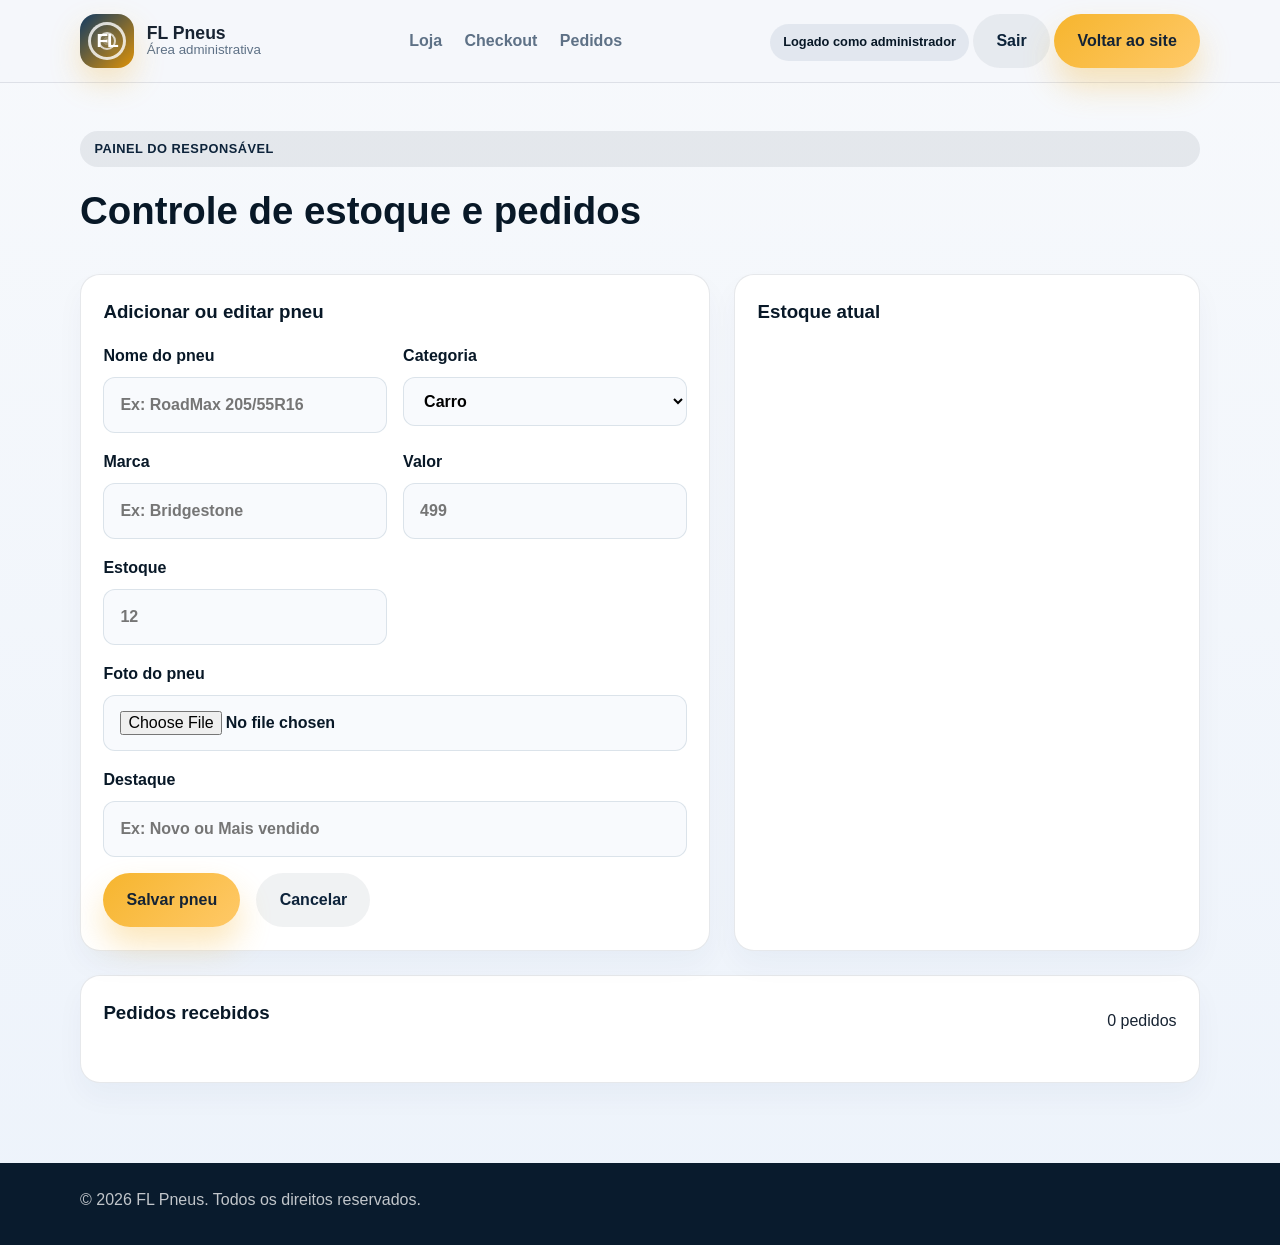
==== admin.html @ bf0270e4 "Prepare free Render admin test deployment" ====
<!DOCTYPE html>
<html lang="pt-BR">
  <head>
    <meta charset="UTF-8" />
    <meta name="viewport" content="width=device-width, initial-scale=1.0" />
    <title>Admin FL Pneus</title>
    <link rel="stylesheet" href="styles.css" />
  </head>
  <body>
    <header class="site-header">
      <div class="container">
        <div class="brand" aria-label="FL Pneus logo">
          <span class="brand-mark">FL</span>
          <div class="brand-text">
            <strong>FL Pneus</strong>
            <small>Área administrativa</small>
          </div>
        </div>

        <nav class="nav" aria-label="Menu administrativo">
          <a href="index.html">Loja</a>
          <a href="checkout.html">Checkout</a>
          <a href="#pedidos">Pedidos</a>
        </nav>

        <div class="header-actions">
          <span class="session-badge" id="loginStatus">Logado como administrador</span>
          <button type="button" class="btn btn-secondary" id="logoutButton">Sair</button>
          <a class="btn btn-primary" href="index.html">Voltar ao site</a>
        </div>
      </div>
    </header>

    <main class="admin-page">
      <section class="admin-dashboard">
        <div class="container">
          <div class="section-head">
            <span class="eyebrow">Painel do responsável</span>
            <h2>Controle de estoque e pedidos</h2>
          </div>

          <div class="dashboard-grid">
            <div class="panel-box">
              <h3>Adicionar ou editar pneu</h3>
              <form id="adminProductForm" class="admin-form compact-form">
                <div class="form-grid">
                  <label>
                    Nome do pneu
                    <input type="text" name="name" placeholder="Ex: RoadMax 205/55R16" required />
                  </label>

                  <label>
                    Categoria
                    <select name="category" required>
                      <option value="carro">Carro</option>
                      <option value="suv">SUV</option>
                      <option value="moto">Moto</option>
                      <option value="caminhao">Caminhonete</option>
                    </select>
                  </label>

                  <label>
                    Marca
                    <input type="text" name="brand" placeholder="Ex: Bridgestone" required />
                  </label>

                  <label>
                    Valor
                    <input type="number" name="price" placeholder="499" min="1" step="0.01" required />
                  </label>

                  <label>
                    Estoque
                    <input type="number" name="stock" placeholder="12" min="0" required />
                  </label>

                  <label class="full-width">
                    Foto do pneu
                    <input type="file" name="image" id="productImage" accept="image/*" />
                  </label>

                  <div class="image-preview-wrap full-width" id="imagePreviewWrap" hidden>
                    <img id="imagePreview" class="admin-image-preview" alt="Prévia da foto do pneu" />
                  </div>

                  <label class="full-width">
                    Destaque
                    <input type="text" name="badge" placeholder="Ex: Novo ou Mais vendido" />
                  </label>
                </div>

                <div class="admin-actions">
                  <button type="submit" class="btn btn-primary" id="adminSubmitButton">Salvar pneu</button>
                  <button type="button" class="btn btn-secondary" id="resetAdminForm">Cancelar</button>
                </div>
              </form>
            </div>

            <div class="panel-box">
              <h3>Estoque atual</h3>
              <div id="inventoryList" class="inventory-list"></div>
            </div>
          </div>

          <div class="panel-box" id="pedidos">
            <div class="panel-header">
              <h3>Pedidos recebidos</h3>
              <span id="ordersCount">0 pedidos</span>
            </div>
            <div id="ordersList" class="orders-list"></div>
          </div>
        </div>
      </section>
    </main>

    <footer class="site-footer">
      <div class="container">
        <p>© <span id="year"></span> FL Pneus. Todos os direitos reservados.</p>
      </div>
    </footer>

    <script src="admin.js"></script>
  </body>
</html>
---- styles.css ----
:root {
  --bg: #f4f7fb;
  --surface: #ffffff;
  --surface-alt: #edf3ff;
  --primary: #0d233a;
  --primary-strong: #081827;
  --primary-soft: #123a63;
  --accent: #f6b52e;
  --accent-strong: #df9307;
  --text: #172332;
  --muted: #5e7186;
  --border: rgba(13, 35, 58, 0.1);
  --shadow: 0 24px 60px rgba(8, 24, 39, 0.12);
  --shadow-soft: 0 18px 36px rgba(9, 33, 55, 0.08);
}

* {
  box-sizing: border-box;
  margin: 0;
  padding: 0;
}

html {
  scroll-behavior: smooth;
}

body {
  font-family: "Segoe UI", Arial, sans-serif;
  background: linear-gradient(180deg, #f7f9fc 0%, #edf3fb 100%);
  color: var(--text);
  line-height: 1.6;
}

a {
  text-decoration: none;
  color: inherit;
}

img {
  max-width: 100%;
  display: block;
}

button {
  font: inherit;
  cursor: pointer;
}

.container {
  width: min(1120px, calc(100% - 2rem));
  margin: 0 auto;
}

.site-header {
  position: sticky;
  top: 0;
  z-index: 20;
  backdrop-filter: blur(12px);
  background: rgba(244, 247, 251, 0.82);
  border-bottom: 1px solid var(--border);
}

.site-header .container {
  display: flex;
  align-items: center;
  justify-content: space-between;
  min-height: 82px;
  gap: 1rem;
}

.brand {
  display: flex;
  align-items: center;
  gap: 0.8rem;
}

.brand-mark {
  position: relative;
  width: 54px;
  height: 54px;
  display: grid;
  place-items: center;
  border-radius: 16px;
  background: linear-gradient(135deg, var(--primary-soft), var(--accent-strong));
  color: white;
  font-weight: 900;
  letter-spacing: -0.06em;
  box-shadow: 0 14px 30px rgba(246, 181, 46, 0.28);
  overflow: hidden;
  z-index: 0;
}

.brand-mark::before,
.brand-mark::after {
  content: "";
  position: absolute;
  inset: 8px;
  border-radius: 50%;
  border: 3px solid rgba(255, 255, 255, 0.8);
  background: radial-gradient(circle at center, rgba(255,255,255,0.18) 0 18%, transparent 19% 100%);
}

.brand-mark::after {
  inset: 18px;
  border-width: 2px;
  border-color: rgba(255, 255, 255, 0.72);
  background: radial-gradient(circle at center, rgba(255,255,255,0.24) 0 20%, transparent 21% 100%);
}

.brand-mark {
  text-shadow: 0 0 10px rgba(255, 255, 255, 0.3);
}

.brand-mark {
  font-size: 1.2rem;
}

.brand-mark > * {
  position: relative;
  z-index: 1;
}

.brand-text {
  display: flex;
  flex-direction: column;
  line-height: 1.1;
}

.brand-text strong {
  font-size: 1.1rem;
}

.brand-text small {
  color: var(--muted);
}

.nav {
  display: flex;
  align-items: center;
  gap: 1.4rem;
  font-weight: 600;
  color: var(--muted);
}

.nav a:hover {
  color: var(--primary);
}

.btn {
  display: inline-flex;
  align-items: center;
  justify-content: center;
  padding: 0.9rem 1.45rem;
  border: none;
  border-radius: 999px;
  font-weight: 700;
  transition: transform 0.2s ease, box-shadow 0.2s ease;
}

.btn:hover {
  transform: translateY(-2px);
}

.btn-primary {
  background: linear-gradient(135deg, var(--accent), #ffc968);
  color: #142335;
  box-shadow: 0 18px 32px rgba(246, 181, 46, 0.32);
}

.btn-secondary {
  background: rgba(13, 35, 58, 0.06);
  color: var(--primary);
}

.menu-toggle {
  display: none;
  width: 44px;
  height: 44px;
  border-radius: 12px;
  background: var(--surface);
  border: 1px solid var(--border);
  color: var(--primary);
  font-size: 1.4rem;
}

.cart-button {
  border: none;
}

.hero {
  padding: 4.5rem 0 3.5rem;
  background:
    radial-gradient(circle at top left, rgba(246, 181, 46, 0.18), transparent 22%),
    linear-gradient(180deg, rgba(13, 35, 58, 0.03), transparent 60%);
}

.hero-grid {
  display: grid;
  grid-template-columns: 1.1fr 0.9fr;
  align-items: center;
  gap: 2rem;
}

.badge,
.eyebrow {
  display: inline-flex;
  align-items: center;
  gap: 0.5rem;
  padding: 0.5rem 0.9rem;
  border-radius: 999px;
  background: rgba(13, 35, 58, 0.08);
  color: var(--primary);
  font-size: 0.8rem;
  font-weight: 700;
  letter-spacing: 0.04em;
  text-transform: uppercase;
}

.hero-copy h1 {
  font-size: clamp(2.5rem, 5vw, 4.4rem);
  line-height: 1.08;
  margin-top: 1rem;
  color: var(--primary-strong);
}

.hero-copy p {
  margin-top: 1rem;
  max-width: 600px;
  color: var(--muted);
  font-size: 1.05rem;
}

.cta-row {
  display: flex;
  gap: 1rem;
  flex-wrap: wrap;
  margin-top: 1.7rem;
}

.hero-stats {
  list-style: none;
  display: flex;
  gap: 2rem;
  margin-top: 2rem;
  flex-wrap: wrap;
}

.hero-stats li {
  display: flex;
  flex-direction: column;
  gap: 0.2rem;
}

.hero-stats strong {
  font-size: 1.6rem;
  color: var(--primary-strong);
}

.hero-stats span {
  color: var(--muted);
}

.trust-bar {
  display: flex;
  flex-wrap: wrap;
  gap: 0.8rem 1.4rem;
  margin-top: 1.5rem;
  padding-top: 1rem;
  border-top: 1px solid rgba(13, 35, 58, 0.08);
  color: var(--muted);
  font-size: 0.76rem;
  letter-spacing: 0.12em;
  text-transform: uppercase;
  font-weight: 700;
}

.hero-visual {
  position: relative;
  min-height: 500px;
  display: grid;
  place-items: center;
}

.tire-scene {
  position: relative;
  width: min(480px, 100%);
  aspect-ratio: 1;
  border-radius: 32px;
  background: linear-gradient(180deg, #eef4ff, #dfeaff 55%, #f9fbff);
  box-shadow: var(--shadow);
  overflow: hidden;
  border: 1px solid rgba(13, 35, 58, 0.08);
}

.tire-ring {
  position: absolute;
  inset: 20% 12%;
  border-radius: 50%;
  background: radial-gradient(circle at center, #f1f5fa 0 18%, #d5dfe9 18% 31%, #eef3f8 31% 35%, #738ca5 35% 38%, #e3ebf4 38% 62%, #a6b7ca 62% 67%, #dfe9f1 67% 100%);
  box-shadow: inset 0 0 0 12px rgba(13, 59, 102, 0.08), 0 30px 40px rgba(13, 59, 102, 0.12);
}

.hero-card {
  position: absolute;
  right: 1rem;
  bottom: 1.5rem;
  background: rgba(255, 255, 255, 0.96);
  padding: 1rem 1.1rem;
  border-radius: 18px;
  box-shadow: var(--shadow-soft);
  min-width: 220px;
  border: 1px solid rgba(13, 35, 58, 0.06);
}

.hero-card small {
  color: var(--muted);
}

.hero-card strong {
  display: block;
  margin: 0.3rem 0 0.45rem;
  font-size: 1.5rem;
  color: var(--primary-strong);
}

.hero-card span {
  color: var(--accent);
  font-weight: 700;
}

.features,
.products,
.steps,
.testimonials,
.contact {
  padding: 5rem 0;
}

.section-head {
  display: flex;
  flex-direction: column;
  gap: 0.8rem;
  margin-bottom: 2rem;
}

.section-head h2 {
  font-size: clamp(2rem, 3vw, 3rem);
  color: var(--primary-strong);
}

.feature-grid,
.product-grid,
.step-grid,
.testimonial-grid,
.contact-grid {
  display: grid;
  gap: 1.5rem;
}

.feature-grid {
  grid-template-columns: repeat(4, minmax(0, 1fr));
}

.feature {
  background: var(--surface);
  padding: 1.5rem;
  border: 1px solid var(--border);
  border-radius: 18px;
  box-shadow: 0 10px 25px rgba(13, 59, 102, 0.04);
}

.feature-icon {
  width: 56px;
  height: 56px;
  display: grid;
  place-items: center;
  border-radius: 14px;
  background: rgba(13, 59, 102, 0.08);
  font-size: 1.4rem;
  margin-bottom: 1rem;
}

.feature h3 {
  margin-bottom: 0.7rem;
  color: var(--primary-strong);
}

.feature p {
  color: var(--muted);
}

.products {
  background: rgba(13, 59, 102, 0.02);
}

.filter-bar {
  display: flex;
  align-items: center;
  gap: 0.75rem;
  flex-wrap: wrap;
  margin-bottom: 2rem;
}

.search-input {
  flex: 1 1 220px;
  min-width: 210px;
  border: 1px solid var(--border);
  background: var(--surface);
  border-radius: 999px;
  padding: 0.8rem 1rem;
  color: var(--text);
  font: inherit;
}

.filter-btn {
  border: 1px solid var(--border);
  background: transparent;
  color: var(--muted);
  padding: 0.75rem 1rem;
  border-radius: 999px;
  font-weight: 700;
}

.filter-btn.active {
  background: var(--primary);
  border-color: var(--primary);
  color: white;
}

.product-grid {
  grid-template-columns: repeat(4, minmax(0, 1fr));
}

.stock-summary {
  display: grid;
  grid-template-columns: repeat(2, minmax(180px, 1fr));
  gap: 1rem;
  margin-bottom: 1.5rem;
}

.stock-summary > div {
  background: var(--surface);
  border: 1px solid var(--border);
  border-radius: 16px;
  padding: 1rem 1.2rem;
  display: flex;
  flex-direction: column;
  gap: 0.35rem;
  box-shadow: 0 10px 22px rgba(13, 59, 102, 0.04);
}

.stock-summary span {
  color: var(--muted);
  font-size: 0.78rem;
  text-transform: uppercase;
  letter-spacing: 0.04em;
}

.stock-summary strong {
  color: var(--primary-strong);
  font-size: 1.2rem;
}

.product-card {
  display: flex;
  flex-direction: column;
  background: rgba(255, 255, 255, 0.92);
  border-radius: 22px;
  border: 1px solid rgba(13, 35, 58, 0.08);
  overflow: hidden;
  box-shadow: var(--shadow-soft);
  transition: transform 0.2s ease, box-shadow 0.2s ease;
}

.product-card:hover {
  transform: translateY(-6px);
  box-shadow: 0 22px 38px rgba(8, 24, 39, 0.12);
}

.product-card:hover {
  transform: translateY(-5px);
}

.product-card.hidden {
  display: none;
}

.product-card .product-visual {
  min-height: 190px;
  background: linear-gradient(135deg, rgba(13, 35, 58, 0.06), rgba(246, 181, 46, 0.12));
  display: grid;
  place-items: center;
  position: relative;
}

.tire {
  width: 150px;
  height: 150px;
  border-radius: 50%;
  background: radial-gradient(circle at center, #eef4fb 0 18%, #cdd8e4 18% 34%, #ecf3fb 34% 39%, #9aa9bb 39% 43%, #e4edf7 43% 65%, #6f8199 65% 68%, #dde4ee 68% 100%);
  box-shadow: inset 0 0 0 12px rgba(13, 59, 102, 0.08);
}

.product-image {
  width: 100%;
  height: 190px;
  object-fit: contain;
  padding: 0.8rem;
}

.image-preview-wrap {
  max-width: 240px;
  padding: 0.75rem;
  border: 1px solid var(--border);
  border-radius: 12px;
  background: #f8fafd;
}

.admin-image-preview {
  display: block;
  width: 100%;
  height: 150px;
  object-fit: contain;
}

.product-badge {
  position: absolute;
  top: 1rem;
  left: 1rem;
  padding: 0.35rem 0.7rem;
  border-radius: 999px;
  background: rgba(246, 181, 46, 0.18);
  color: #8a5603;
  font-size: 0.72rem;
  font-weight: 800;
}

.product-body {
  padding: 1.3rem;
}

.product-body h3 {
  font-size: 1.2rem;
  margin-bottom: 0.5rem;
  color: var(--primary-strong);
}

.product-body p {
  color: var(--muted);
  font-size: 0.92rem;
}

.product-brand {
  display: inline-block;
  margin-top: 0.8rem;
  font-size: 0.75rem;
  font-weight: 700;
  letter-spacing: 0.04em;
  text-transform: uppercase;
  color: var(--primary);
  background: rgba(13, 59, 102, 0.06);
  padding: 0.35rem 0.6rem;
  border-radius: 999px;
}

.product-meta {
  display: flex;
  align-items: center;
  justify-content: space-between;
  margin-top: 1rem;
}

.stars {
  color: #fbbf24;
  font-weight: 700;
}

.price {
  font-size: 1.4rem;
  font-weight: 800;
  color: var(--primary-strong);
}

.stock-row {
  display: flex;
  align-items: center;
  justify-content: space-between;
  gap: 0.75rem;
  margin-top: 1rem;
  padding-top: 0.8rem;
  border-top: 1px solid rgba(13, 59, 102, 0.08);
}

.stock-label {
  color: var(--muted);
  font-size: 0.82rem;
  font-weight: 700;
  text-transform: uppercase;
  letter-spacing: 0.04em;
}

.stock-count {
  color: var(--primary-strong);
  font-size: 0.96rem;
}

.stock-status {
  display: inline-flex;
  align-items: center;
  margin-top: 0.75rem;
  border-radius: 999px;
  padding: 0.32rem 0.7rem;
  font-size: 0.72rem;
  font-weight: 700;
}

.stock-status.in-stock {
  background: rgba(22, 163, 74, 0.12);
  color: #0f7a3a;
}

.stock-status.low-stock {
  background: rgba(247, 169, 42, 0.12);
  color: #8a5400;
}

.order-btn {
  margin-top: 1rem;
  width: 100%;
  border: none;
  border-radius: 12px;
  padding: 0.85rem 1rem;
  background: var(--primary);
  color: white;
  font-weight: 700;
}

.order-btn:disabled {
  opacity: 0.5;
  cursor: not-allowed;
}

.cart-panel {
  display: none;
  background: var(--surface);
  border: 1px solid var(--border);
  border-radius: 20px;
  box-shadow: var(--shadow);
  margin-top: 1.5rem;
  overflow: hidden;
}

.cart-panel.open {
  display: block;
}

.cart-header {
  display: flex;
  align-items: center;
  justify-content: space-between;
  padding: 1rem 1.2rem;
  background: rgba(13, 59, 102, 0.04);
  border-bottom: 1px solid var(--border);
}

.cart-header h3 {
  color: var(--primary-strong);
}

.cart-close {
  border: none;
  background: transparent;
  font-size: 1.8rem;
  color: var(--primary-strong);
  line-height: 1;
  cursor: pointer;
}

.cart-items {
  padding: 1rem 1.2rem;
  display: grid;
  gap: 0.8rem;
}

.cart-item {
  display: flex;
  justify-content: space-between;
  gap: 1rem;
  align-items: center;
  padding: 0.8rem 0;
  border-bottom: 1px solid rgba(13, 59, 102, 0.08);
}

.cart-item:last-child {
  border-bottom: none;
}

.cart-item small {
  color: var(--muted);
  display: block;
}

.cart-footer {
  padding: 1rem 1.2rem 1.2rem;
  border-top: 1px solid var(--border);
}

.cart-total {
  display: flex;
  justify-content: space-between;
  align-items: center;
  margin-bottom: 0.75rem;
  color: var(--primary-strong);
}

.cart-actions {
  display: flex;
  gap: 0.75rem;
  flex-wrap: wrap;
}

.cart-actions .btn {
  flex: 1 1 160px;
}

.whatsapp-float {
  position: fixed;
  right: 1.2rem;
  bottom: 1.2rem;
  display: inline-flex;
  align-items: center;
  justify-content: center;
  background: #25d366;
  color: white;
  border-radius: 999px;
  padding: 0.95rem 1.2rem;
  font-weight: 800;
  box-shadow: 0 20px 35px rgba(37, 211, 102, 0.28);
  z-index: 30;
}

.step-grid {
  grid-template-columns: repeat(3, minmax(0, 1fr));
}

.step {
  background: var(--surface);
  border: 1px solid var(--border);
  border-radius: 18px;
  padding: 1.8rem 1.5rem;
}

.step-number {
  width: 40px;
  height: 40px;
  display: grid;
  place-items: center;
  border-radius: 50%;
  background: rgba(247, 169, 42, 0.12);
  color: var(--primary-strong);
  font-weight: 800;
  margin-bottom: 1rem;
}

.step h3 {
  margin-bottom: 0.7rem;
  color: var(--primary-strong);
}

.step p {
  color: var(--muted);
}

.testimonials {
  background: linear-gradient(180deg, rgba(13, 59, 102, 0.02), rgba(247, 169, 42, 0.03));
}

.testimonial-grid {
  grid-template-columns: repeat(3, minmax(0, 1fr));
}

.testimonial {
  background: var(--surface);
  border-radius: 18px;
  border: 1px solid var(--border);
  padding: 1.5rem;
}

.quote {
  font-size: 1.1rem;
  color: var(--text);
  margin-bottom: 1.2rem;
}

.person {
  display: flex;
  align-items: center;
  gap: 0.8rem;
}

.avatar {
  width: 46px;
  height: 46px;
  border-radius: 50%;
  display: grid;
  place-items: center;
  font-weight: 700;
  background: linear-gradient(135deg, #dfeaff, #f9d48a);
  color: var(--primary-strong);
}

.person small {
  display: block;
  color: var(--muted);
}

.contact {
  padding-top: 2rem;
}

.contact-card {
  background: linear-gradient(135deg, var(--primary), #0f3d6e 42%, #0c5b90 100%);
  padding: 2rem;
  border-radius: 24px;
  box-shadow: 0 26px 48px rgba(11, 36, 59, 0.25);
}

.contact-grid {
  grid-template-columns: 1.05fr 0.95fr;
  align-items: center;
}

.contact-copy {
  color: white;
}

.contact-copy h2 {
  font-size: clamp(2rem, 3vw, 2.8rem);
  margin: 1rem 0;
}

.contact-copy p {
  color: rgba(255, 255, 255, 0.8);
  max-width: 540px;
}

.contact-list {
  list-style: none;
  margin-top: 1.2rem;
  display: flex;
  flex-direction: column;
  gap: 0.8rem;
  color: rgba(255, 255, 255, 0.9);
}

.form-box {
  background: rgba(255, 255, 255, 0.95);
  border-radius: 18px;
  padding: 1.2rem;
  display: grid;
  gap: 0.9rem;
}

.form-box input,
.form-box textarea {
  width: 100%;
  border: 1px solid rgba(13, 59, 102, 0.12);
  background: #f8fafd;
  border-radius: 12px;
  padding: 0.9rem 1rem;
  font: inherit;
  resize: vertical;
}

.form-box .btn-primary {
  width: 100%;
}

.admin-panel {
  padding: 0 0 5rem;
}

.admin-form {
  background: var(--surface);
  border: 1px solid var(--border);
  border-radius: 20px;
  padding: 1.5rem;
  box-shadow: 0 14px 28px rgba(13, 59, 102, 0.04);
}

.form-grid {
  display: grid;
  grid-template-columns: repeat(2, minmax(0, 1fr));
  gap: 1rem;
}

.admin-form label {
  display: flex;
  flex-direction: column;
  gap: 0.5rem;
  color: var(--primary-strong);
  font-weight: 600;
}

.admin-form input,
.admin-form select {
  width: 100%;
  border: 1px solid rgba(13, 59, 102, 0.12);
  background: #f8fafd;
  border-radius: 12px;
  padding: 0.9rem 1rem;
  font: inherit;
}

.admin-actions {
  display: flex;
  align-items: end;
  gap: 1rem;
  margin-top: 1rem;
}

.admin-actions label {
  flex: 1;
}

.admin-list-panel {
  background: var(--surface);
  border: 1px solid var(--border);
  border-radius: 20px;
  padding: 1.2rem;
  margin-top: 1.5rem;
  box-shadow: 0 14px 28px rgba(13, 59, 102, 0.04);
}

.admin-list-header {
  display: flex;
  align-items: center;
  justify-content: space-between;
  gap: 1rem;
  margin-bottom: 1rem;
  color: var(--primary-strong);
}

.admin-list {
  display: grid;
  gap: 0.9rem;
}

.admin-item {
  display: grid;
  grid-template-columns: 1.3fr 0.7fr 0.7fr 1fr auto;
  align-items: center;
  gap: 0.75rem;
  background: rgba(13, 59, 102, 0.02);
  border: 1px solid rgba(13, 59, 102, 0.08);
  border-radius: 14px;
  padding: 0.9rem 1rem;
}

.admin-item strong {
  color: var(--primary-strong);
}

.admin-item span {
  color: var(--muted);
  font-size: 0.92rem;
}

.admin-actions-buttons {
  display: flex;
  gap: 0.5rem;
  justify-content: flex-end;
}

.admin-btn {
  border: none;
  border-radius: 10px;
  padding: 0.6rem 0.75rem;
  font-weight: 700;
}

.admin-btn.edit {
  background: rgba(13, 59, 102, 0.08);
  color: var(--primary-strong);
}

.admin-btn.delete {
  background: rgba(220, 38, 38, 0.08);
  color: #b91c1c;
}

.admin-page,
.checkout-page {
  padding: 3rem 0 5rem;
}

.dashboard-grid {
  display: grid;
  grid-template-columns: 1.15fr 0.85fr;
  gap: 1.5rem;
  margin-bottom: 1.5rem;
}

.panel-box {
  background: var(--surface);
  border: 1px solid var(--border);
  border-radius: 20px;
  padding: 1.4rem;
  box-shadow: 0 14px 28px rgba(13, 59, 102, 0.04);
}

.panel-box h3 {
  color: var(--primary-strong);
  margin-bottom: 1rem;
}

.panel-header {
  display: flex;
  justify-content: space-between;
  align-items: center;
  gap: 1rem;
  margin-bottom: 1rem;
}

.compact-form {
  padding: 0;
  background: transparent;
  border: none;
  box-shadow: none;
}

.full-width {
  grid-column: 1 / -1;
}

.inventory-list,
.orders-list {
  display: grid;
  gap: 0.9rem;
}

.inventory-item,
.order-card,
.checkout-item {
  background: rgba(13, 59, 102, 0.02);
  border: 1px solid rgba(13, 59, 102, 0.08);
  border-radius: 14px;
  padding: 0.9rem 1rem;
}

.inventory-item {
  display: grid;
  gap: 0.6rem;
}

.inventory-item strong,
.order-header strong {
  color: var(--primary-strong);
}

.inventory-item span,
.inventory-meta span,
.order-body p {
  color: var(--muted);
}

.inventory-meta {
  display: flex;
  justify-content: space-between;
  align-items: center;
  gap: 0.75rem;
}

.inventory-actions {
  display: flex;
  justify-content: flex-end;
  gap: 0.5rem;
}

.order-card {
  display: grid;
  gap: 0.8rem;
}

.order-header {
  display: flex;
  align-items: center;
  justify-content: space-between;
  gap: 0.75rem;
}

.order-status {
  display: inline-flex;
  padding: 0.35rem 0.7rem;
  border-radius: 999px;
  background: rgba(22, 163, 74, 0.12);
  color: #0f7a3a;
  font-weight: 700;
  font-size: 0.72rem;
}

.order-body {
  display: grid;
  gap: 0.35rem;
}

.status-select-wrap {
  display: grid;
  gap: 0.4rem;
  color: var(--primary-strong);
  font-weight: 600;
}

.status-select {
  width: 100%;
  border: 1px solid rgba(13, 59, 102, 0.12);
  background: #f8fafd;
  border-radius: 12px;
  padding: 0.75rem 0.9rem;
  font: inherit;
}

.empty-state {
  color: var(--muted);
  padding: 1rem 0;
  text-align: center;
}

.status-page {
  padding: 4rem 0 5rem;
}

.status-shell {
  display: flex;
  justify-content: center;
}

.status-card {
  width: min(760px, 100%);
  background: var(--surface);
  border: 1px solid var(--border);
  border-radius: 22px;
  box-shadow: 0 18px 35px rgba(13, 59, 102, 0.05);
  padding: 2rem;
}

.status-card h1 {
  margin: 0.8rem 0 0.5rem;
  color: var(--primary-strong);
}

.status-copy {
  color: var(--muted);
  margin-bottom: 1.5rem;
}

.status-content {
  margin-bottom: 1.5rem;
}

.order-status-box {
  display: grid;
  gap: 0.8rem;
}

.order-status-row {
  display: flex;
  justify-content: space-between;
  gap: 1rem;
  padding: 0.8rem 0.9rem;
  background: rgba(13, 59, 102, 0.02);
  border: 1px solid rgba(13, 59, 102, 0.08);
  border-radius: 12px;
}

.order-status-row span {
  color: var(--muted);
}

.order-status-row strong {
  color: var(--primary-strong);
  text-align: right;
}

.total-row {
  background: rgba(247, 169, 42, 0.08);
}

.status-actions {
  display: flex;
  gap: 1rem;
  flex-wrap: wrap;
}

.checkout-grid {
  display: grid;
  grid-template-columns: 1.1fr 0.9fr;
  gap: 1.5rem;
  align-items: start;
}

.checkout-panel {
  background: var(--surface);
  border: 1px solid var(--border);
  border-radius: 20px;
  padding: 1.5rem;
  box-shadow: 0 18px 35px rgba(13, 59, 102, 0.05);
}

.checkout-panel h1,
.checkout-panel h2 {
  color: var(--primary-strong);
  margin: 0.8rem 0 1rem;
}

.checkout-items {
  display: grid;
  gap: 0.8rem;
  margin-bottom: 1rem;
}

.checkout-item {
  display: flex;
  justify-content: space-between;
  gap: 1rem;
  align-items: center;
}

.checkout-item small {
  display: block;
  color: var(--muted);
  margin-top: 0.2rem;
}

.checkout-summary {
  display: grid;
  gap: 0.5rem;
  padding: 0.9rem 0;
  border-top: 1px solid rgba(13, 59, 102, 0.08);
  border-bottom: 1px solid rgba(13, 59, 102, 0.08);
  margin-bottom: 1rem;
}

.summary-row {
  display: flex;
  align-items: center;
  justify-content: space-between;
  gap: 1rem;
  color: var(--muted);
}

.discount-row {
  color: #0f7a3a;
}

.checkout-total-box {
  display: flex;
  justify-content: space-between;
  align-items: center;
  padding-top: 1rem;
  color: var(--primary-strong);
  font-size: 1.1rem;
}

.checkout-form {
  display: grid;
  gap: 0.9rem;
}

.checkout-form label {
  display: grid;
  gap: 0.45rem;
  color: var(--primary-strong);
  font-weight: 600;
}

.payment-note {
  color: var(--muted);
  font-size: 0.86rem;
  line-height: 1.5;
  background: rgba(246, 181, 46, 0.08);
  border: 1px solid rgba(246, 181, 46, 0.2);
  border-radius: 12px;
  padding: 0.7rem 0.9rem;
}

.checkout-form input,
.checkout-form select,
.checkout-form textarea {
  width: 100%;
  border: 1px solid rgba(13, 59, 102, 0.12);
  background: #f8fafd;
  border-radius: 12px;
  padding: 0.85rem 1rem;
  font: inherit;
}

.session-badge {
  display: inline-flex;
  align-items: center;
  padding: 0.5rem 0.8rem;
  border-radius: 999px;
  background: rgba(13, 59, 102, 0.08);
  color: var(--primary-strong);
  font-size: 0.8rem;
  font-weight: 700;
}

.auth-page {
  padding: 4rem 0 5rem;
}

.auth-card-wrap {
  display: flex;
  justify-content: center;
}

.auth-card {
  width: min(520px, 100%);
  background: var(--surface);
  border: 1px solid var(--border);
  border-radius: 24px;
  box-shadow: 0 18px 35px rgba(13, 59, 102, 0.08);
  padding: 2rem;
}

.auth-card h1 {
  margin: 0.8rem 0 0.5rem;
  color: var(--primary-strong);
}

.auth-subtitle {
  color: var(--muted);
  margin-bottom: 1.5rem;
}

.auth-form {
  display: grid;
  gap: 1rem;
}

.auth-form label {
  display: grid;
  gap: 0.45rem;
  color: var(--primary-strong);
  font-weight: 600;
}

.auth-form input {
  width: 100%;
  border: 1px solid rgba(13, 59, 102, 0.12);
  background: #f8fafd;
  border-radius: 12px;
  padding: 0.9rem 1rem;
  font: inherit;
}

.auth-tip {
  display: grid;
  gap: 0.2rem;
  margin-top: 1.5rem;
  padding-top: 1rem;
  border-top: 1px solid rgba(13, 59, 102, 0.08);
  color: var(--muted);
}

.site-footer {
  padding: 1.5rem 0 2rem;
  background: #091b2d;
  color: rgba(255, 255, 255, 0.75);
}

.site-footer .container {
  display: flex;
  align-items: center;
  justify-content: space-between;
  gap: 1rem;
  flex-wrap: wrap;
}

.empty-cart {
  color: var(--muted);
  text-align: center;
  padding: 1rem 0;
}

.footer-links {
  display: flex;
  align-items: center;
  gap: 1rem;
  flex-wrap: wrap;
}

@media (max-width: 980px) {
  .hero-grid,
  .contact-grid,
  .feature-grid,
  .product-grid,
  .testimonial-grid,
  .step-grid {
    grid-template-columns: repeat(2, minmax(0, 1fr));
  }

  .hero-grid {
    grid-template-columns: 1fr;
  }

  .nav {
    position: absolute;
    top: calc(100% + 0.5rem);
    right: 1rem;
    left: 1rem;
    flex-direction: column;
    align-items: flex-start;
    padding: 1rem 1.1rem;
    border-radius: 16px;
    background: rgba(255, 255, 255, 0.96);
    border: 1px solid var(--border);
    box-shadow: var(--shadow);
    display: none;
  }

  .nav.is-open {
    display: flex;
  }

  .menu-toggle {
    display: inline-grid;
    place-items: center;
  }
}

@media (max-width: 640px) {
  .feature-grid,
  .product-grid,
  .testimonial-grid,
  .step-grid,
  .contact-grid {
    grid-template-columns: 1fr;
  }

  .site-header .container {
    min-height: 74px;
  }

  .hero {
    padding-top: 3rem;
  }

  .btn {
    width: 100%;
  }

  .cta-row {
    flex-direction: column;
  }

  .site-footer .container {
    flex-direction: column;
    align-items: flex-start;
  }
}
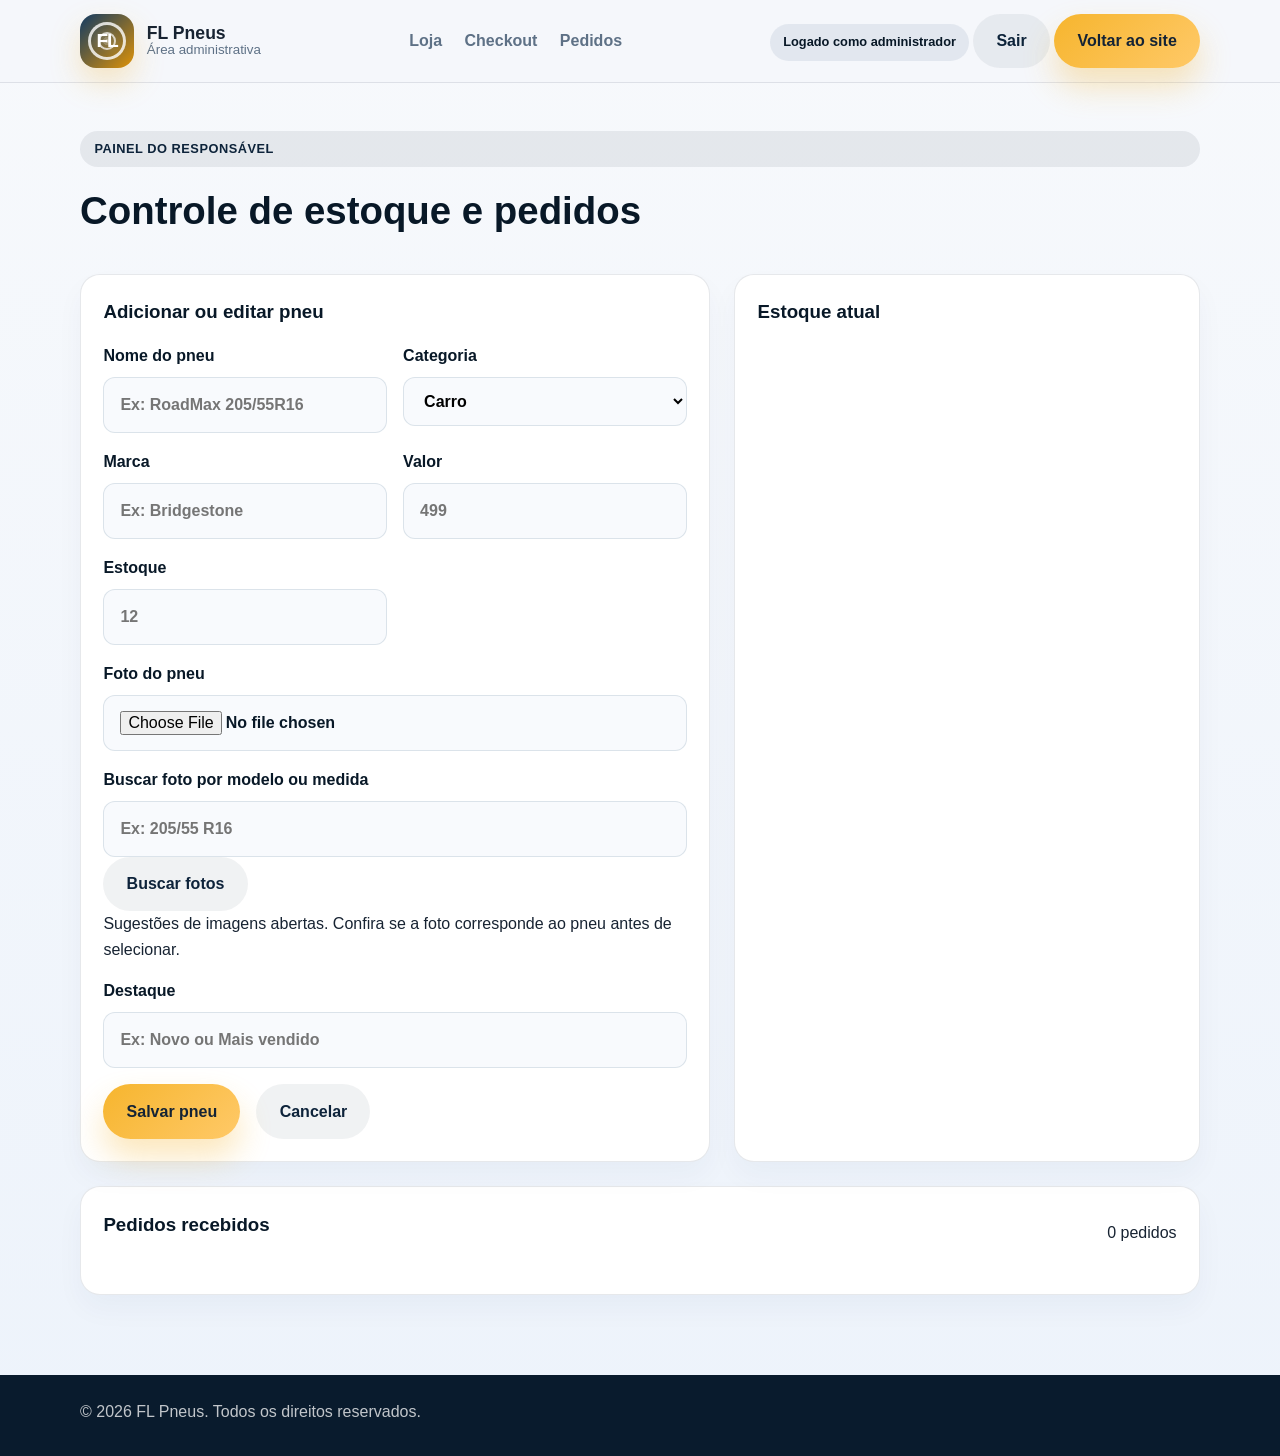
==== commit c20b4293: "Add open-licensed tire image search to admin" ====
--- a/admin.html
+++ b/admin.html
@@ -79,9 +79,27 @@
                     <input type="file" name="image" id="productImage" accept="image/*" />
                   </label>
 
+                  <div class="image-search full-width">
+                    <div class="image-search-controls">
+                      <label>
+                        Buscar foto por modelo ou medida
+                        <input type="search" id="imageSearchInput" placeholder="Ex: 205/55 R16" />
+                      </label>
+                      <button type="button" class="btn btn-secondary" id="searchImagesButton">Buscar fotos</button>
+                    </div>
+                    <p class="image-search-note">Sugestões de imagens abertas. Confira se a foto corresponde ao pneu antes de selecionar.</p>
+                    <div id="imageSearchStatus" class="image-search-status" aria-live="polite"></div>
+                    <div id="imageSearchResults" class="image-search-results"></div>
+                  </div>
+
                   <div class="image-preview-wrap full-width" id="imagePreviewWrap" hidden>
                     <img id="imagePreview" class="admin-image-preview" alt="Prévia da foto do pneu" />
+                    <p id="imageCreditPreview" class="image-credit-preview"></p>
                   </div>
+
+                  <input type="hidden" name="imageCredit" id="productImageCredit" />
+                  <input type="hidden" name="imageSource" id="productImageSource" />
+                  <input type="hidden" name="imageLicenseUrl" id="productImageLicenseUrl" />
 
                   <label class="full-width">
                     Destaque
--- a/styles.css
+++ b/styles.css
@@ -296,8 +296,24 @@
   position: absolute;
   inset: 20% 12%;
   border-radius: 50%;
-  background: radial-gradient(circle at center, #f1f5fa 0 18%, #d5dfe9 18% 31%, #eef3f8 31% 35%, #738ca5 35% 38%, #e3ebf4 38% 62%, #a6b7ca 62% 67%, #dfe9f1 67% 100%);
-  box-shadow: inset 0 0 0 12px rgba(13, 59, 102, 0.08), 0 30px 40px rgba(13, 59, 102, 0.12);
+  z-index: 1;
+  background: radial-gradient(circle at center, #edf2f6 0 15%, #96a8b7 16% 19%, #d5dfe7 20% 31%, #5e7182 32% 35%, #17232d 36% 43%, #334554 44% 61%, #101920 62% 100%);
+  box-shadow: inset 0 0 0 10px rgba(13, 35, 58, 0.18), 0 30px 40px rgba(13, 59, 102, 0.2);
+}
+
+.hero-offer-backdrop {
+  position: absolute;
+  inset: 7%;
+  z-index: 1;
+  width: 86%;
+  height: 86%;
+  object-fit: contain;
+  filter: drop-shadow(0 28px 22px rgba(8, 24, 39, 0.22));
+}
+
+.hero-offer-backdrop[hidden],
+.tire-ring[hidden] {
+  display: none;
 }
 
 .hero-card {
@@ -308,24 +324,88 @@
   padding: 1rem 1.1rem;
   border-radius: 18px;
   box-shadow: var(--shadow-soft);
-  min-width: 220px;
+  width: min(350px, calc(100% - 2rem));
   border: 1px solid rgba(13, 35, 58, 0.06);
+  z-index: 2;
 }
 
 .hero-card small {
   color: var(--muted);
 }
 
-.hero-card strong {
+.hero-offer-row {
+  display: flex;
+  align-items: center;
+  gap: 0.85rem;
+  margin-top: 0.45rem;
+  min-width: 0;
+}
+
+.hero-offer-image-wrap {
+  width: 68px;
+  height: 68px;
+  flex: 0 0 68px;
+  display: grid;
+  place-items: center;
+  border-radius: 12px;
+  background: #f0f4f8;
+  overflow: hidden;
+}
+
+.hero-offer-image {
+  width: 100%;
+  height: 100%;
+  object-fit: contain;
+}
+
+.hero-offer-fallback {
+  width: 48px;
+  height: 48px;
+  border-radius: 50%;
+  background: radial-gradient(circle at center, #dce5ed 0 17%, #73879a 18% 28%, #111d29 30% 69%, #374b5e 70% 77%, #111d29 78% 100%);
+  box-shadow: inset 0 0 0 3px rgba(255, 255, 255, 0.22);
+}
+
+.hero-offer-details {
+  min-width: 0;
+}
+
+.hero-offer-details strong {
   display: block;
   margin: 0.3rem 0 0.45rem;
   font-size: 1.5rem;
   color: var(--primary-strong);
 }
 
-.hero-card span {
+.hero-offer-details span {
+  display: block;
   color: var(--accent);
   font-weight: 700;
+  overflow-wrap: anywhere;
+}
+
+.hero-offer-credit,
+.product-image-attribution {
+  display: block;
+  margin-top: 0.55rem;
+  color: var(--muted);
+  font-size: 0.68rem;
+  line-height: 1.35;
+  overflow-wrap: anywhere;
+}
+
+.hero-offer-credit[hidden] {
+  display: none;
+}
+
+.product-image-attribution {
+  text-decoration: underline;
+  text-underline-offset: 2px;
+}
+
+.hero-offer-image[hidden],
+.hero-offer-fallback[hidden] {
+  display: none;
 }
 
 .features,
